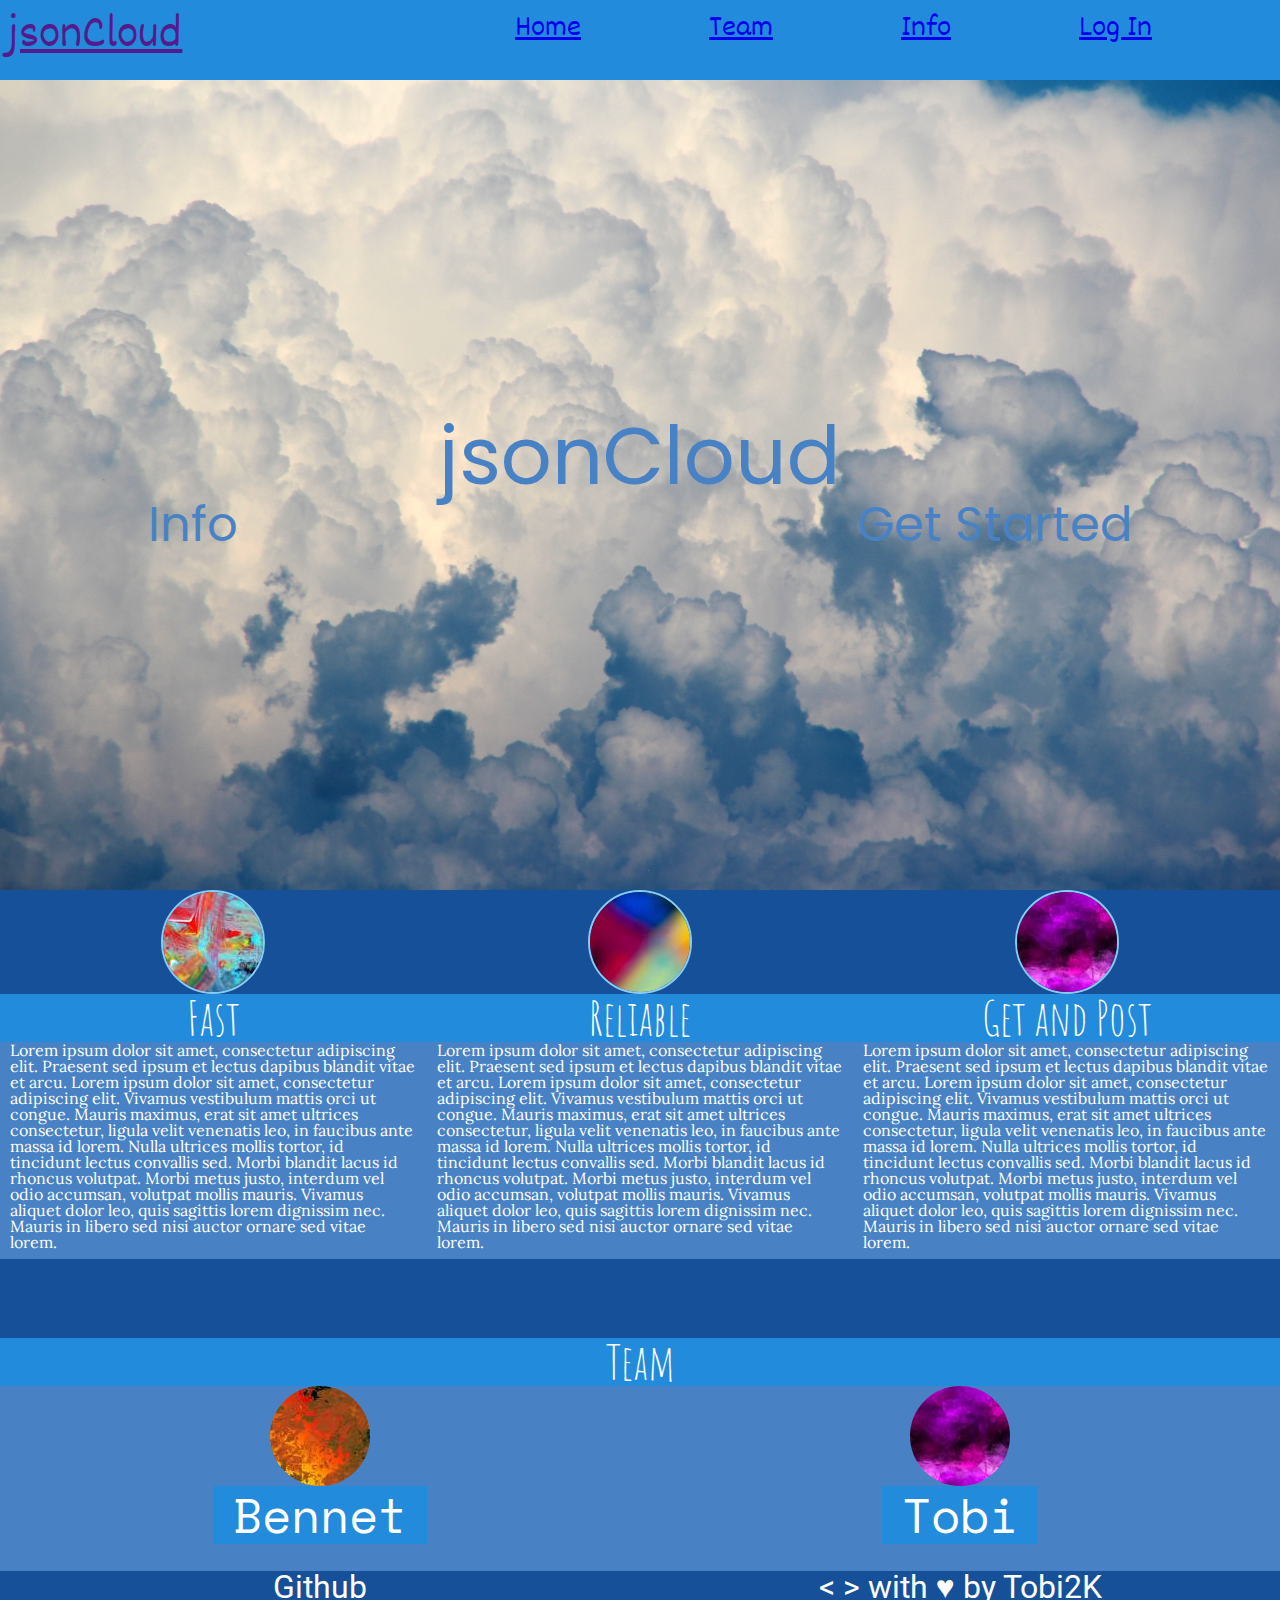
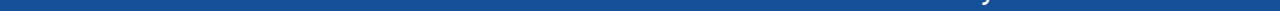
==== index.html @ ad1930df "first work" ====
<html>
    <head>
        <link rel="stylesheet" type="text/css" href="css/reset.css">
        <link rel="stylesheet" type="text/css" href="css/style.css">
        <link href="https://fonts.googleapis.com/css?family=Amatic+SC|Dekko|Lora|Poppins|Roboto|Space+Mono" rel="stylesheet">
    </head>
    <body>
        <div class="container">
            <div class="navbar">
                <ul>
                    <li class="left"><a href="">jsonCloud</a></li>
                    <li class="right"><a href="html/working.html">Log In</a></li>
                    <li class="right"><a href="html/working.html">Info</a></li>
                    <li class="right"><a href="html/working.html">Team</a></li>
                    <li class="right"><a href="html/working.html">Home</a></li>
                </ul>
            </div>
            <div class="jumbotron">
                <div class="text">
                    <h1>jsonCloud</h1>
                    <div class="info"><p><a href="html/working.html">Info</a></p></div>
                    <div class="get"><p><a href="html/working.html">Get Started</a></p></div>
                </div>
            </div>
            <div class="main">
                <div class="fast">
                    <img src="pic/Main/fast.jpg" class="toofast">
                    <h1>Fast</h1>
                    <p>Lorem ipsum dolor sit amet, consectetur adipiscing elit. Praesent sed ipsum et lectus dapibus blandit vitae et arcu. Lorem ipsum dolor sit amet, consectetur adipiscing elit. Vivamus vestibulum mattis orci ut congue. Mauris maximus, erat sit amet ultrices consectetur, ligula velit venenatis leo, in faucibus ante massa id lorem. Nulla ultrices mollis tortor, id tincidunt lectus convallis sed. Morbi blandit lacus id rhoncus volutpat. Morbi metus justo, interdum vel odio accumsan, volutpat mollis mauris. Vivamus aliquet dolor leo, quis sagittis lorem dignissim nec. Mauris in libero sed nisi auctor ornare sed vitae lorem.</p>
                </div>
                <div class="reliable">
                <img src="pic/Main/reliable.jpg" class="tooreliable">
                    <h1>Reliable</h1>
                    <p>Lorem ipsum dolor sit amet, consectetur adipiscing elit. Praesent sed ipsum et lectus dapibus blandit vitae et arcu. Lorem ipsum dolor sit amet, consectetur adipiscing elit. Vivamus vestibulum mattis orci ut congue. Mauris maximus, erat sit amet ultrices consectetur, ligula velit venenatis leo, in faucibus ante massa id lorem. Nulla ultrices mollis tortor, id tincidunt lectus convallis sed. Morbi blandit lacus id rhoncus volutpat. Morbi metus justo, interdum vel odio accumsan, volutpat mollis mauris. Vivamus aliquet dolor leo, quis sagittis lorem dignissim nec. Mauris in libero sed nisi auctor ornare sed vitae lorem.</p>
                </div>
                <div class="post">
                <img src="pic/Main/post.jpg" class="toopost">
                    <h1>Get and Post</h1>
                    <p>Lorem ipsum dolor sit amet, consectetur adipiscing elit. Praesent sed ipsum et lectus dapibus blandit vitae et arcu. Lorem ipsum dolor sit amet, consectetur adipiscing elit. Vivamus vestibulum mattis orci ut congue. Mauris maximus, erat sit amet ultrices consectetur, ligula velit venenatis leo, in faucibus ante massa id lorem. Nulla ultrices mollis tortor, id tincidunt lectus convallis sed. Morbi blandit lacus id rhoncus volutpat. Morbi metus justo, interdum vel odio accumsan, volutpat mollis mauris. Vivamus aliquet dolor leo, quis sagittis lorem dignissim nec. Mauris in libero sed nisi auctor ornare sed vitae lorem.</p>
                </div>
            </div> 
            <div class="team">
                <h6>Team</h6>
                <div class="bennet">
                    <img src="pic/Team/Bennet.jpg">
                    <h2><a href="https://github.com/bennetgallein">Bennet</a></h2>
                </div>
                <div class="tobi">
                    <img src="pic/Team/Tobi.jpg">
                    <h2><a href="https://github.com/Tobi2K">Tobi</a></h2>
                </div>
            </div>
            <div class="footer">
                <div class="link">
                    <ul>
                        <li><a href="https://github.com/bafrinds">Github</a></li>
                    </ul>
                </div>
                <div class="signed">
                    <p><b>&lt; &gt;</b> with &hearts; by <a href="https://github.com/Tobi2K">Tobi2K</a></p>
                </div>
            </div>
        </div>
    </body>
</html>
---- css/style.css ----
.container {
    background-color: rgba(21, 80, 153, 1);
    color: #FFF;
}
.navbar {
    width: 100%;
    height: 80px;
    background-color: rgba(35, 139, 219, 1);
    font-family: 'Dekko', cursive;
}
.navbar li {
    display: inline;
    font-size: 2em;
    
}
.left {
    float: left;
    font-size: 3em !important;
    padding-top: 1%;
    padding-left: 0.5%;
}
.right {
    float: right;
    padding-top: 1%;
    padding-right: 10%;
}
.jumbotron {
    background-image: url(../pic/jumbotron/jumbotron.jpg);
    width: 100%;
    height: 90%;
    background-position: center;
    background-attachment: fixed;
    background-repeat: no-repeat;
    background-size: cover;
    display: table;
}
.text {
    display: table-cell;
    vertical-align: middle;
    text-align: center;
    color: rgba(72, 130, 196, 1);
    font-family: 'Poppins', sans-serif;
}
.text h1 {
    font-size: 5em;
}
.info {
    float: left;
    margin-left: 10%;
    font-size: 3em;
}
.get {
    float: right;
    margin-right: 10%;
    font-size: 3em;
}
.jumbotron a:link, .jumbotron a:visited {
    border: 1;
    border-color: rgba(135, 204, 242, 1);
    padding: 5px 20px;
    text-align: center;
    text-decoration: none;
    display: inline-block;
    color: rgba(72, 130, 196, 1);
        
}
.jumbotron a:hover, .jumbotron a:active {
    background-color: rgba(21, 80, 153, 1);
    color: rgba(72, 130, 196, 1);
}
.main {
    width: 100%;
    background-color: rgba(21, 80, 153, 1);
    padding-bottom: 35%;
}
.fast, .reliable, .post {
    width: calc(100%/3);
    float: left;
}
.toofast, .toopost, .tooreliable{
    display: block;
    margin-left: auto;
    margin-right: auto;
    border-radius: 50%;
    border-color: rgba(135, 204, 242, 1);
    border-style: solid;
    border-width: 2px;
    
}
.fast h1, .reliable h1, .post h1 {
    text-align: center;
    font-size: 3em;
    font-family: 'Amatic SC', cursive;
    background-color: rgba(35, 139, 219, 1);
}
.fast p, .reliable p, .post p {
    font-family: 'Lora', serif;
    background-color: rgba(72, 130, 196, 1);
    padding-left: 10px;
    padding-right: 10px;
    padding-bottom: 2%
}
.team {
    width: 100%;
}
.team h6 {
    text-align: center;
    font-size: 3em;
    font-family: 'Amatic SC', cursive;
    background-color: rgba(35, 139, 219, 1);
}
.bennet, .tobi {
    font-size: 3em;
    font-family: 'Space Mono', monospace;
    background-color: rgba(72, 130, 196, 1);
    padding-bottom: 50px;
}
.bennet a:link, .bennet a:visited, .tobi a:link, .tobi a:visited {
    border: 1;
    border-color: rgba(135, 204, 242, 1);
    padding: 5px 20px;
    text-align: center;
    text-decoration: none;
    display: inline-block;
    color: #FFF;
    background-color: rgba(35, 139, 219, 1);
        
}
.bennet a:hover, .bennet a:active, .tobi a:hover, .tobi a:active {
    background-color: rgba(135, 204, 242, 1);
    color: #FFF;
    font-size: 110%;
}
.bennet {
    float: left;
    width: 50%;
    text-align: center;
    height: 15%;
}
.tobi {
    float: right;
    width: 50%;
    text-align: center;
    height: 15%;
}
.bennet img, .tobi img {
    border-radius: 50%;
    border-style: solid;
    border-color: rgba(135, 204, 242, 1);
}
.footer {
    width: 100%;
    height: 25%;
    background-color: rgba(21, 80, 153, 1);
    font-size: 2em;
    font-family: 'Roboto', sans-serif;
}
.link {
    float: left;
    width: 50%;
    text-align: center;
}
.footer a:link, .footer a:visited, .footer a:hover, .footer a:active {
    text-decoration: none;
    color: #fff;
}
.signed {
    float: right;
    width: 50%;
    text-align: center;
}
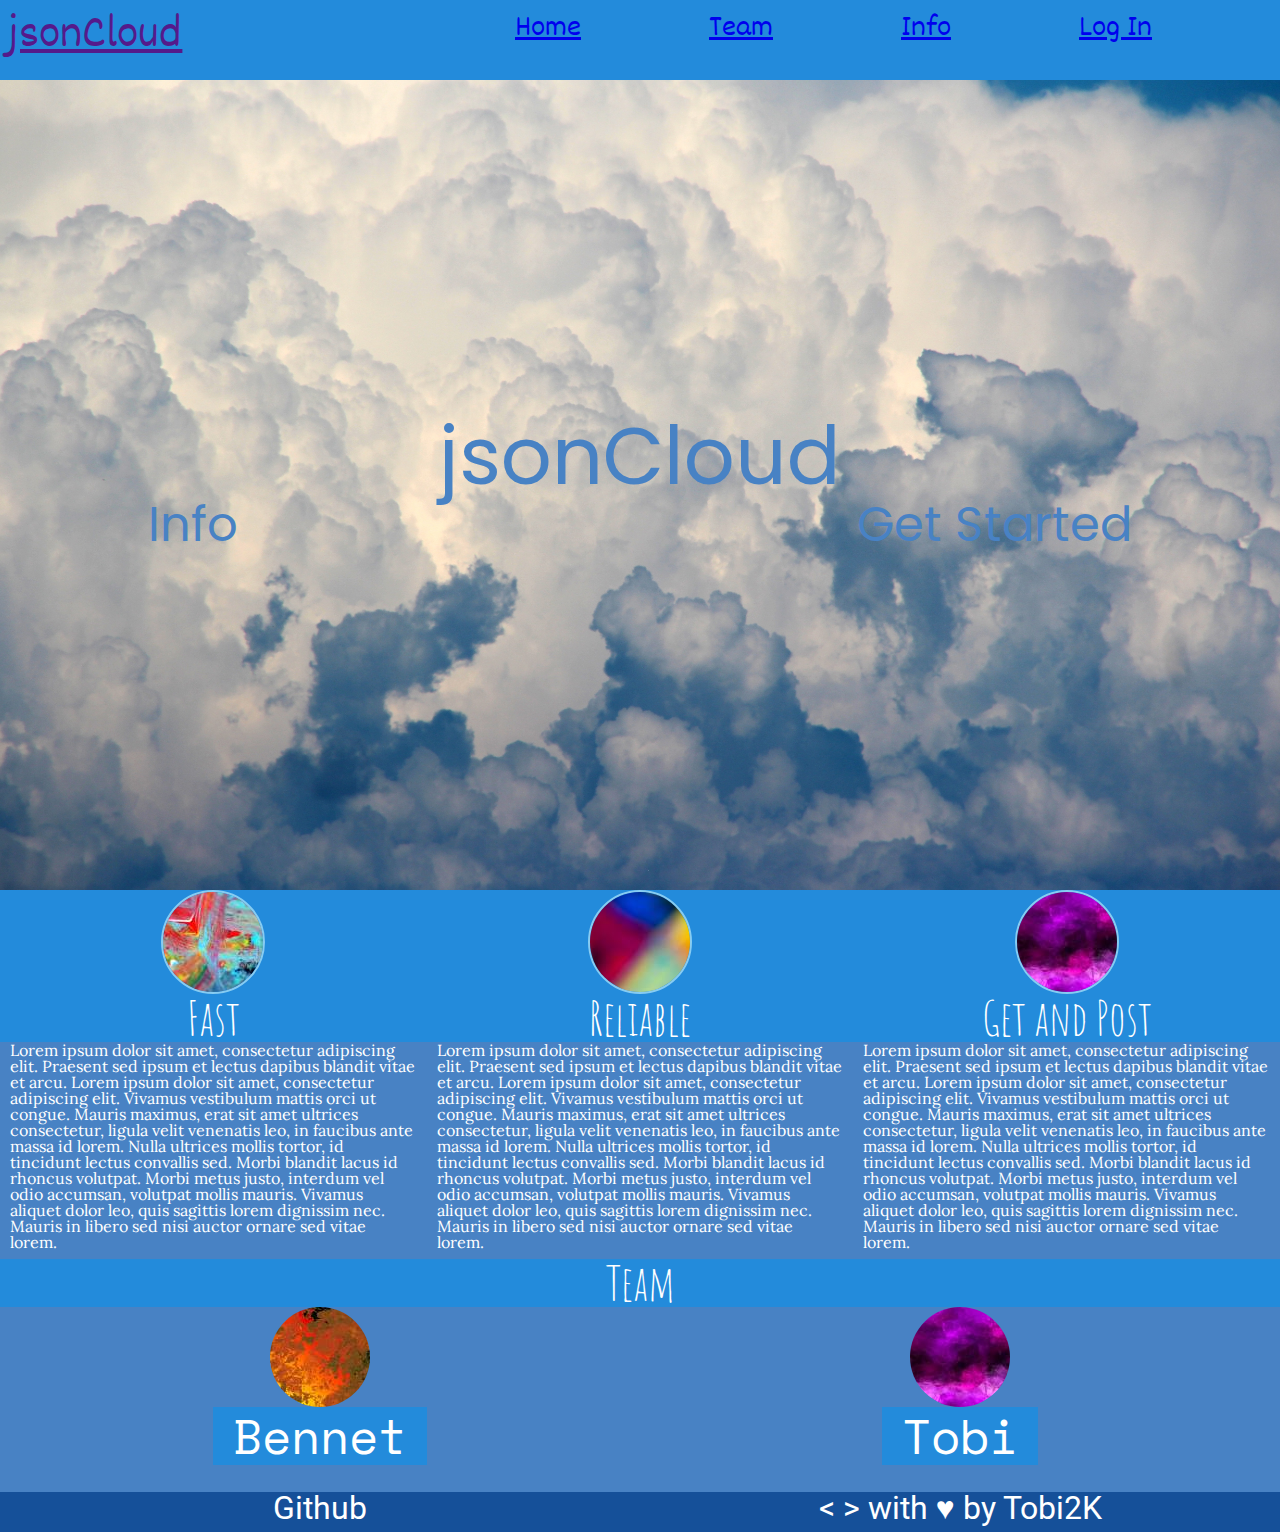
==== commit 61fdaea3: "Fixed unknown line height bug" ====
--- a/index.html
+++ b/index.html
@@ -1,5 +1,5 @@
-<html>
-    <head>
+  <head>
+      <html>
         <link rel="stylesheet" type="text/css" href="css/reset.css">
         <link rel="stylesheet" type="text/css" href="css/style.css">
         <link href="https://fonts.googleapis.com/css?family=Amatic+SC|Dekko|Lora|Poppins|Roboto|Space+Mono" rel="stylesheet">
@@ -22,7 +22,7 @@
                     <div class="get"><p><a href="html/working.html">Get Started</a></p></div>
                 </div>
             </div>
-            <div class="main">
+            <div class="132s">
                 <div class="fast">
                     <img src="pic/Main/fast.jpg" class="toofast">
                     <h1>Fast</h1>
@@ -38,7 +38,7 @@
                     <h1>Get and Post</h1>
                     <p>Lorem ipsum dolor sit amet, consectetur adipiscing elit. Praesent sed ipsum et lectus dapibus blandit vitae et arcu. Lorem ipsum dolor sit amet, consectetur adipiscing elit. Vivamus vestibulum mattis orci ut congue. Mauris maximus, erat sit amet ultrices consectetur, ligula velit venenatis leo, in faucibus ante massa id lorem. Nulla ultrices mollis tortor, id tincidunt lectus convallis sed. Morbi blandit lacus id rhoncus volutpat. Morbi metus justo, interdum vel odio accumsan, volutpat mollis mauris. Vivamus aliquet dolor leo, quis sagittis lorem dignissim nec. Mauris in libero sed nisi auctor ornare sed vitae lorem.</p>
                 </div>
-            </div> 
+            </div>
             <div class="team">
                 <h6>Team</h6>
                 <div class="bennet">
@@ -62,4 +62,4 @@
             </div>
         </div>
     </body>
-</html>+</html>
--- a/css/style.css
+++ b/css/style.css
@@ -11,7 +11,7 @@
 .navbar li {
     display: inline;
     font-size: 2em;
-    
+
 }
 .left {
     float: left;
@@ -62,13 +62,13 @@
     text-decoration: none;
     display: inline-block;
     color: rgba(72, 130, 196, 1);
-        
+
 }
 .jumbotron a:hover, .jumbotron a:active {
     background-color: rgba(21, 80, 153, 1);
     color: rgba(72, 130, 196, 1);
 }
-.main {
+.132s {
     width: 100%;
     background-color: rgba(21, 80, 153, 1);
     padding-bottom: 35%;
@@ -85,7 +85,7 @@
     border-color: rgba(135, 204, 242, 1);
     border-style: solid;
     border-width: 2px;
-    
+
 }
 .fast h1, .reliable h1, .post h1 {
     text-align: center;
@@ -124,7 +124,7 @@
     display: inline-block;
     color: #FFF;
     background-color: rgba(35, 139, 219, 1);
-        
+
 }
 .bennet a:hover, .bennet a:active, .tobi a:hover, .tobi a:active {
     background-color: rgba(135, 204, 242, 1);
@@ -168,4 +168,4 @@
     float: right;
     width: 50%;
     text-align: center;
-}+}
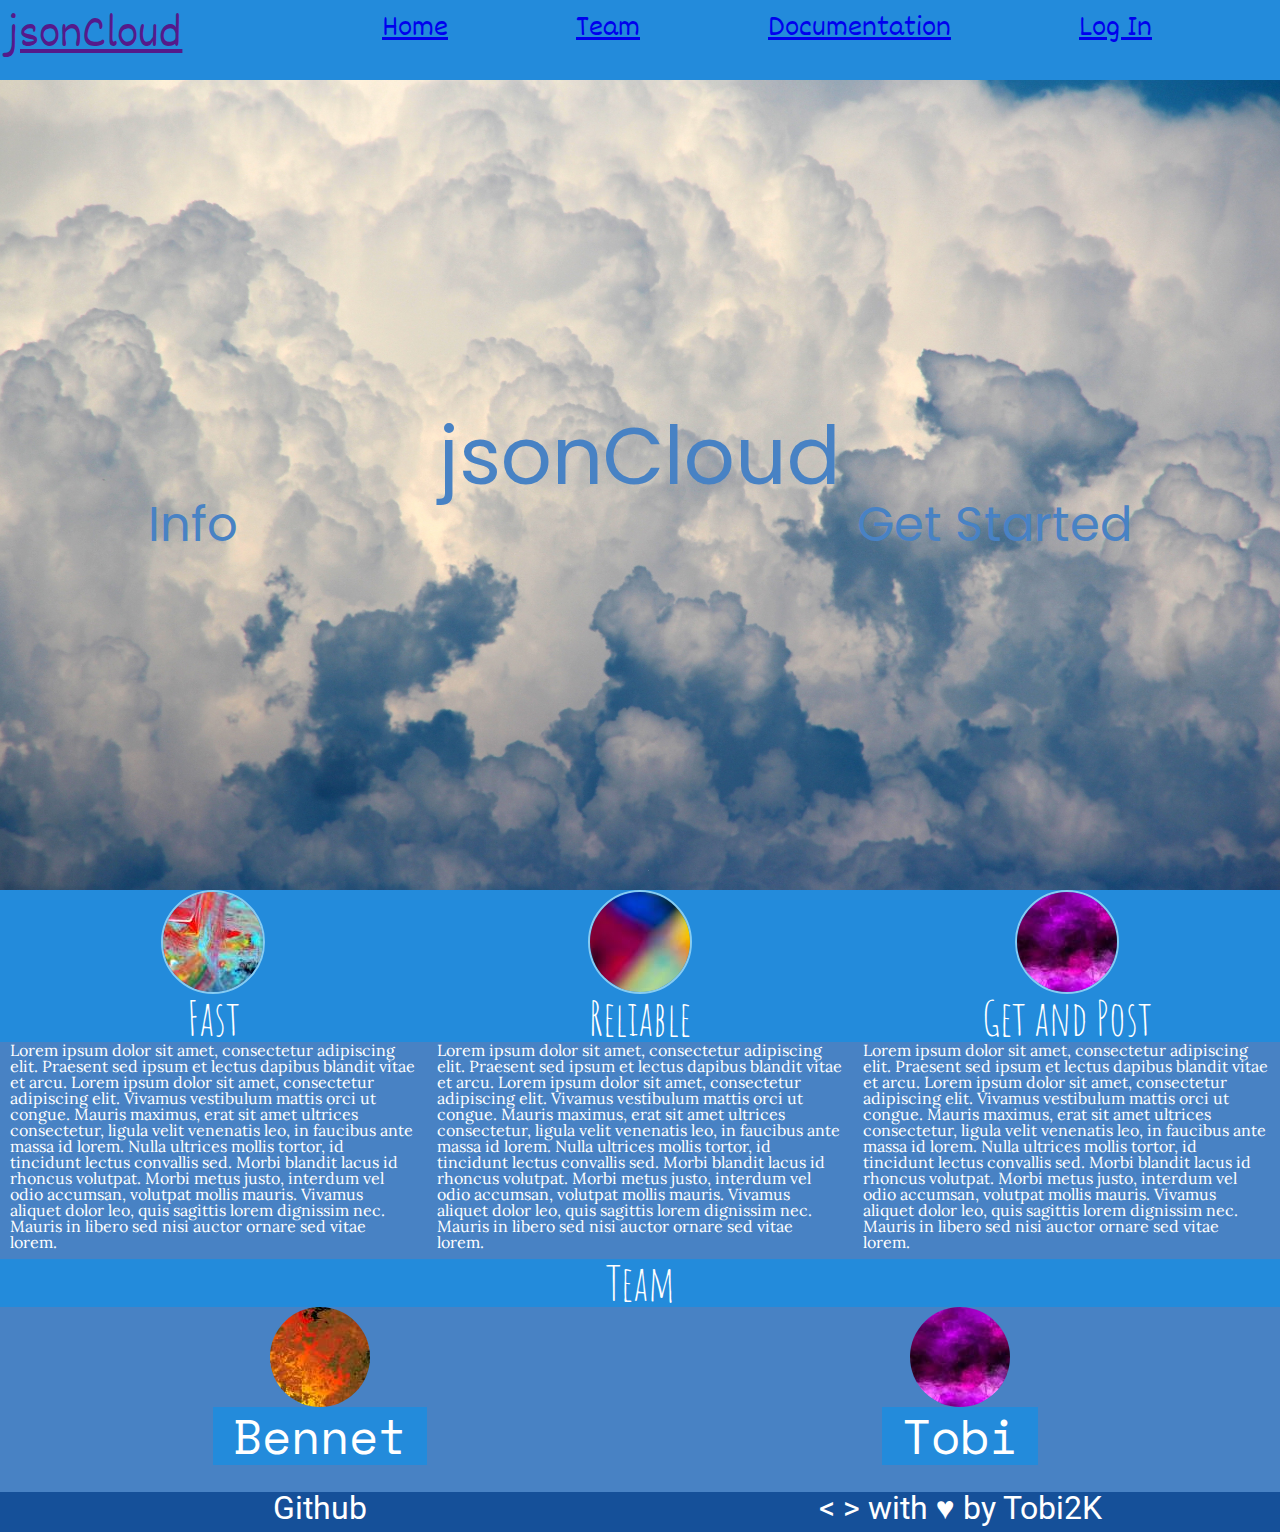
==== commit f8137ca7: "Added Documentation" ====
--- a/index.html
+++ b/index.html
@@ -10,7 +10,7 @@
                 <ul>
                     <li class="left"><a href="">jsonCloud</a></li>
                     <li class="right"><a href="html/working.html">Log In</a></li>
-                    <li class="right"><a href="html/working.html">Info</a></li>
+                    <li class="right"><a href="html/docs">Documentation</a></li>
                     <li class="right"><a href="html/working.html">Team</a></li>
                     <li class="right"><a href="html/working.html">Home</a></li>
                 </ul>
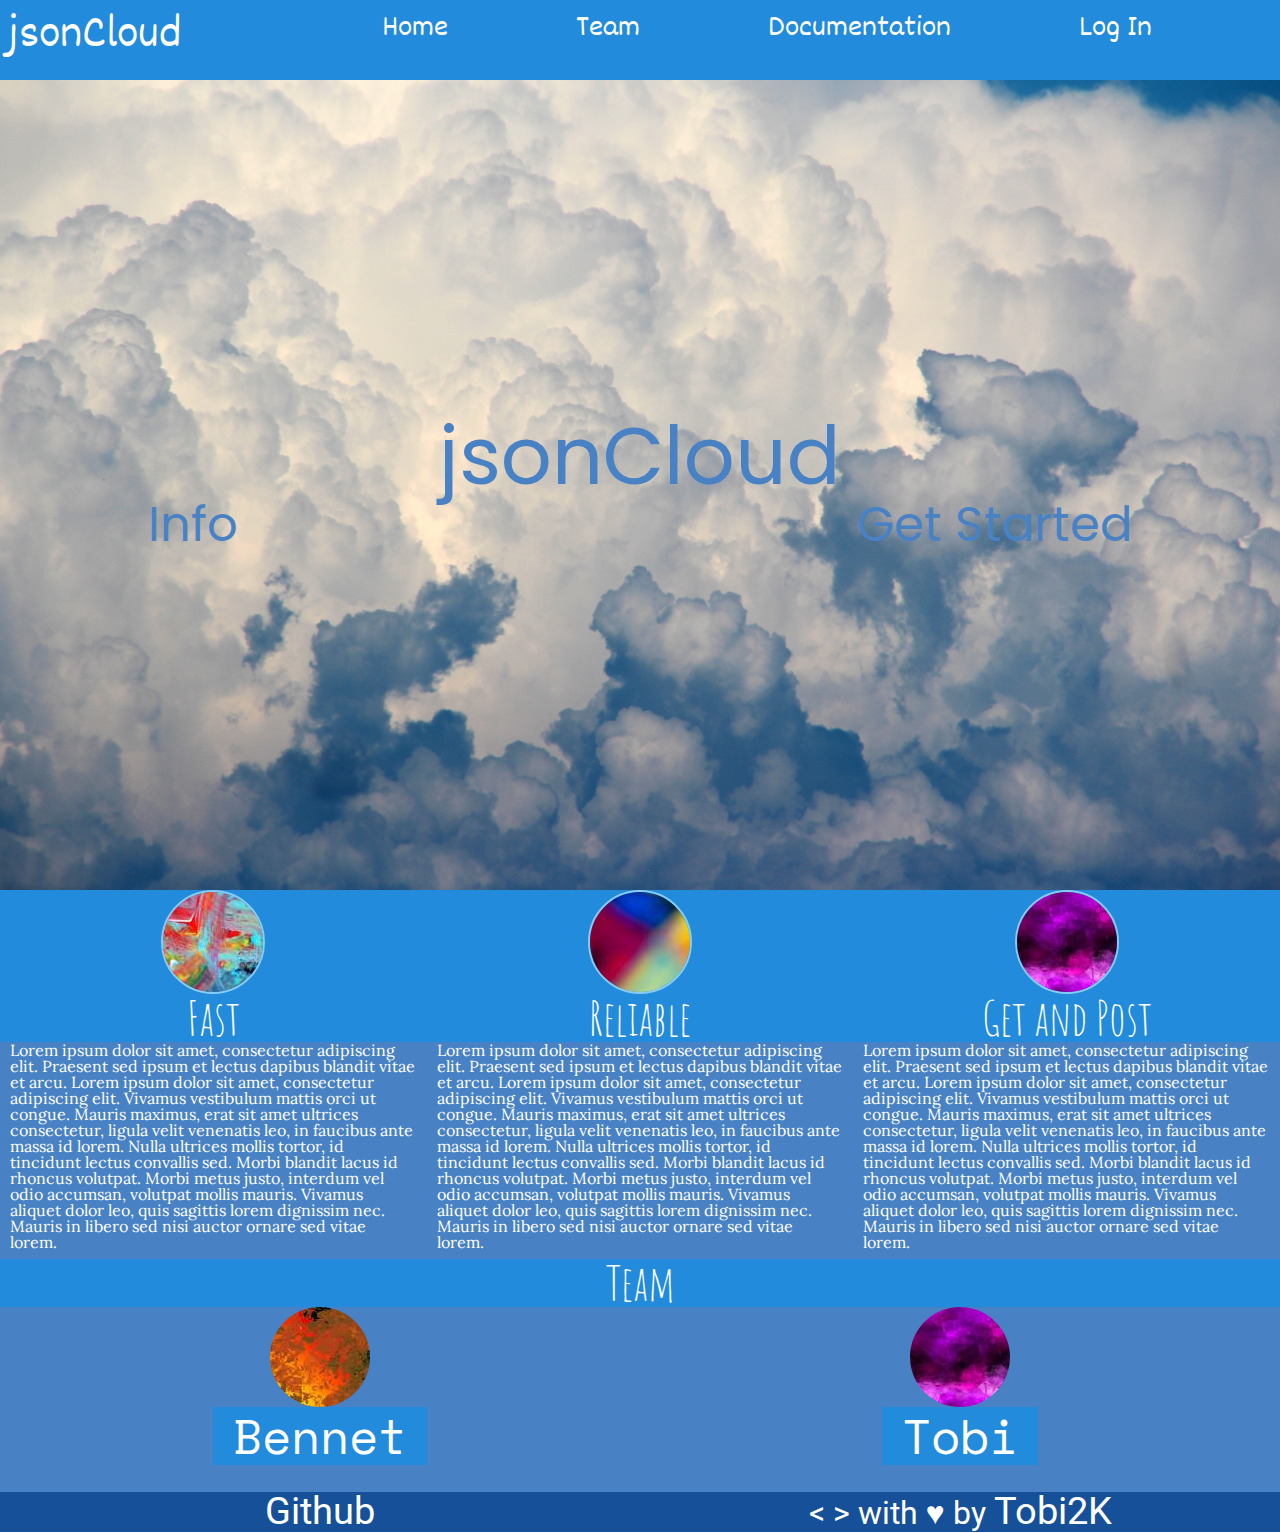
==== commit 9a73103c: "link adjustment" ====
--- a/index.html
+++ b/index.html
@@ -8,7 +8,7 @@
         <div class="container">
             <div class="navbar">
                 <ul>
-                    <li class="left"><a href="">jsonCloud</a></li>
+                    <li class="left">jsonCloud</li>
                     <li class="right"><a href="html/working.html">Log In</a></li>
                     <li class="right"><a href="html/docs">Documentation</a></li>
                     <li class="right"><a href="html/working.html">Team</a></li>
--- a/css/style.css
+++ b/css/style.css
@@ -11,7 +11,15 @@
 .navbar li {
     display: inline;
     font-size: 2em;
-
+}
+.navbar a:link, .navbar a:visited {
+    text-decoration: none;
+    display: inline-block;
+    color: #FFF;
+}
+.navbar a:hover, .navbar a:active {
+    border: 1;
+    background-color: rgba(131, 200, 239, 1);
 }
 .left {
     float: left;
@@ -160,9 +168,13 @@
     width: 50%;
     text-align: center;
 }
-.footer a:link, .footer a:visited, .footer a:hover, .footer a:active {
+.footer a:link, .footer a:visited {
     text-decoration: none;
     color: #fff;
+    font-size: 120%;
+}
+.footer a:hover, .footer a:active {
+    background-color: rgba(35, 139, 219, 1);
 }
 .signed {
     float: right;
